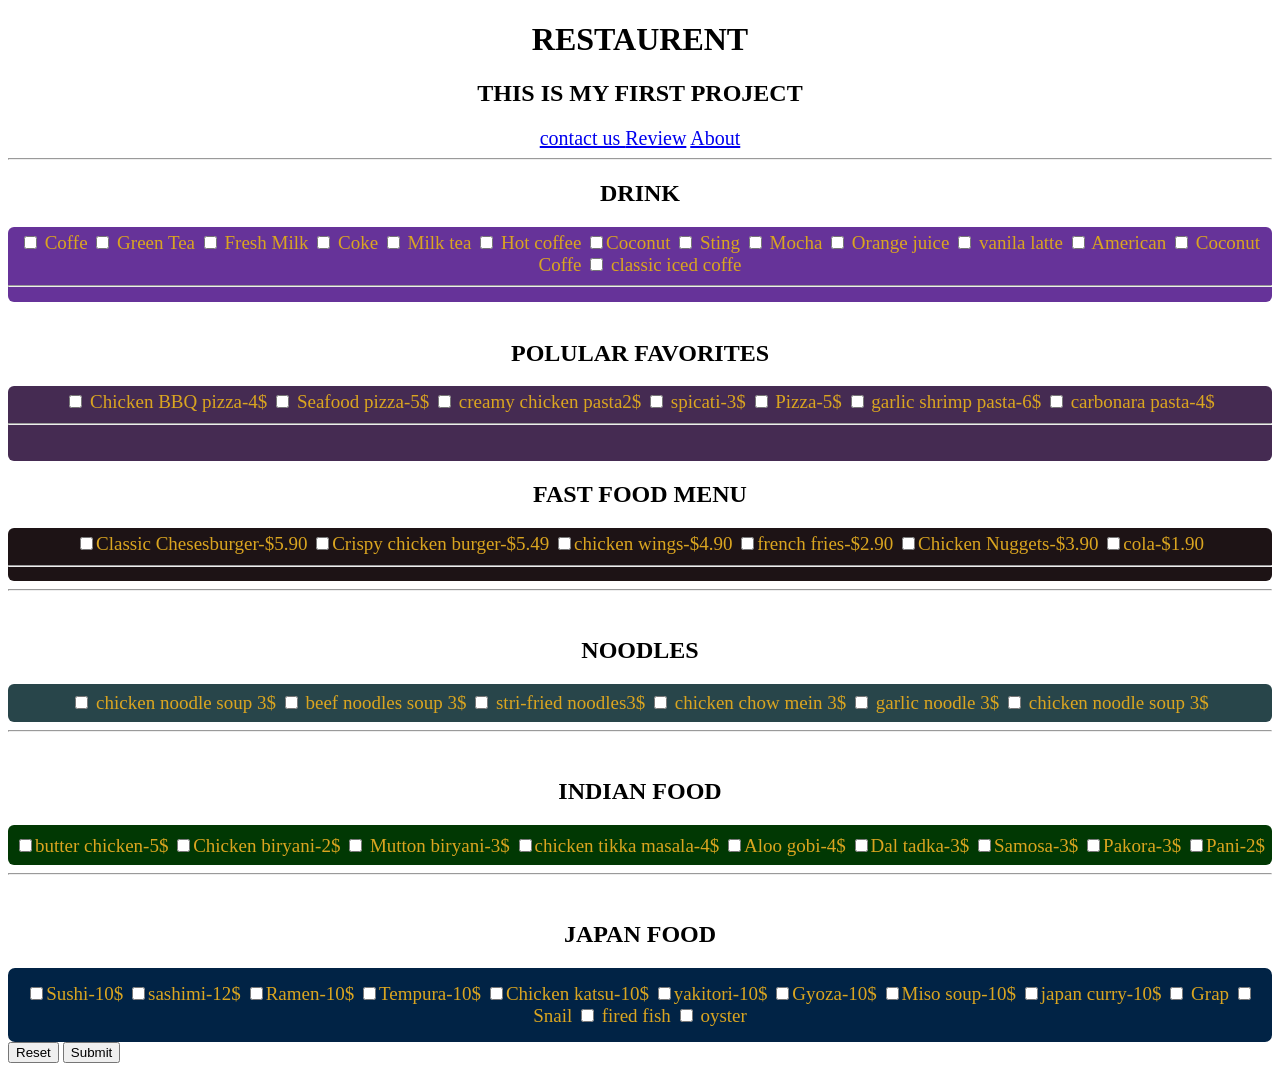
==== index.html @ e3b83145 "update" ====
<!DOCTYPE html>
<html lang="en">
<head>
    <meta charset="UTF-8">
    <meta name="viewport" content="width=device-width, initial-scale=1.0">
    <title>My first menu</title>
    <link rel="stylesheet" href="style.css">
</head>
<body>
    <h1 align="center">RESTAURENT</h1>
    <h2 align="center">THIS IS MY FIRST PROJECT </h2>

    <nav id="nav">
        <a href="^^">contact us </a>
        <a href="^^">Review</a>
        <a href="^^">About</a>
    </nav>
<hr>

    <h2 align="center">DRINK</h2>

    <div id="menu1">

    <input type="checkbox" name="coffe"> Coffe
    <input type="checkbox" name="coffe"> Green Tea 
    <input type="checkbox" name="coffe"> Fresh Milk
    <input type="checkbox" name="coffe"> Coke
    <input type="checkbox" name="coffe"> Milk tea
    <input type="checkbox" name="coffe"> Hot coffee
    <input type="checkbox" name="coffe">Coconut
    <input type="checkbox" name="coffe"> Sting
    <input type="checkbox" name="coffe"> Mocha
    <input type="checkbox" name="coffe"> Orange juice
    <input type="checkbox" name="coffe"> vanila latte
    <input type="checkbox" name="coffe"> American
    <input type="checkbox" name="coffe"> Coconut Coffe
    <input type="checkbox" name="coffe"> classic iced coffe
    <br>
    <hr>
     </div>
    <br>

   <h2 align="center">POLULAR FAVORITES</h2>

   <div id="menu2">

    <input type="checkbox" name="food"> Chicken BBQ pizza-4$
    <input type="checkbox" name="yam"> Seafood pizza-5$
    <input type="checkbox" name="rice"> creamy chicken pasta2$
    <input type="checkbox" name="spicy"> spicati-3$
    <input type="checkbox" name="pizza"> Pizza-5$
    <input type="checkbox" name="meat"> garlic shrimp pasta-6$
    <input type="checkbox" name="nodle"> carbonara pasta-4$
    <hr>
    </form>
    <br>
    </div>

      <h2 align="center">FAST FOOD MENU</h2>
    <div class="menu3">
        <input type="checkbox" name="menu">Classic Chesesburger-$5.90    
        <input type="checkbox" name="menu">Crispy chicken burger-$5.49
        <input type="checkbox" name="menu">chicken wings-$4.90 
        <input type="checkbox" name="menu">french fries-$2.90 
        <input type="checkbox" name="menu">Chicken Nuggets-$3.90 
        <input type="checkbox" name="menu">cola-$1.90     
        <hr>
    </div>
    <hr>
    <br>
    <h2 align="center">NOODLES</h2>
    <div id="menu4">
        <input type="checkbox" name="menu"> chicken noodle soup 3$
        <input type="checkbox" name="menu"> beef noodles soup 3$
        <input type="checkbox" name="menu">  stri-fried noodles3$
        <input type="checkbox" name="menu"> chicken chow mein 3$
        <input type="checkbox" name="menu"> garlic noodle 3$
        <input type="checkbox" name="menu"> chicken noodle soup 3$
    </div>
    <hr>
    <br>
    <h2 align=center>INDIAN FOOD</h2>
    <div id="indian">
        <input type="checkbox" name="indian">butter chicken-5$
        <input type="checkbox" name="indian">Chicken biryani-2$
        <input type="checkbox" name="indian"> Mutton biryani-3$
        <input type="checkbox" name="indian">chicken tikka masala-4$
        <input type="checkbox" name="indian">Aloo gobi-4$
        <input type="checkbox" name="indian">Dal tadka-3$
        <input type="checkbox" name="indian">Samosa-3$
        <input type="checkbox" name="indian">Pakora-3$
        <input type="checkbox" name="indian">Pani-2$
    </div>
    <hr>
    <br>
    <h2 align="center">JAPAN FOOD</h2>
    <div id="japan">
        <input type="checkbox" name="janpanfood">Sushi-10$
        <input type="checkbox" name="janpanfood">sashimi-12$
        <input type="checkbox" name="janpanfood">Ramen-10$
        <input type="checkbox" name="janpanfood">Tempura-10$
        <input type="checkbox" name="janpanfood">Chicken katsu-10$
        <input type="checkbox" name="janpanfood">yakitori-10$
        <input type="checkbox" name="janpanfood">Gyoza-10$
        <input type="checkbox" name="janpanfood">Miso soup-10$
        <input type="checkbox" name="janpanfood">japan curry-10$
        <input type="checkbox" name="janpanfood"> Grap
        <input type="checkbox" name="janpanfood"> Snail
        <input type="checkbox" name="janpanfood"> fired fish
         <input type="checkbox" name="janpanfood"> oyster
    </div>
    
    <form>
        <input type="reset">
        <button>Submit</button>
    </form>
    
</body>
</html>
---- style.css ----
.menu3{
    background: rgb(29, 19, 21);
    color: goldenrod;
    padding-top: 5px;
    padding-bottom: 5px;
    text-align: center;
    font-size: 19px;
    border-radius: 6px;
   
}
#nav{
    font-size: 20px;
    text-align: center;
}
#menu1{
    background: rebeccapurple;
    color: goldenrod;
    padding-bottom: 5px;
    padding-top: 5px;
    text-align: center;
    font-size: 19px;
    border-radius: 6px;
}
#menu2{
    background-color: rgb(69, 43, 82);
    color: goldenrod;
    padding-bottom: 5px;
    padding-top: 5px;
    text-align: center;
    font-size: 19px;
    border-radius: 6px;
}
#menu4{
    background-color: rgb(40, 69, 74);
    color: goldenrod;
    padding-bottom: 8px;
    padding-top: 8px;
    text-align: center;
    font-size: 19px;
    border-radius: 6px;
}

#indian{
     background-color: rgb(1, 56, 3);
    color: goldenrod;
    padding-bottom: 8px;
    padding-top: 10px;
    text-align: center;
    font-size: 19px;
    border-radius: 6px;
}

#japan{
    background-color: rgb(1, 35, 69);
    color: goldenrod;
    padding-bottom: 15px;
    padding-top: 15px;
    font-size: 19px;
    text-align: center;
    border-radius: 7px;
}
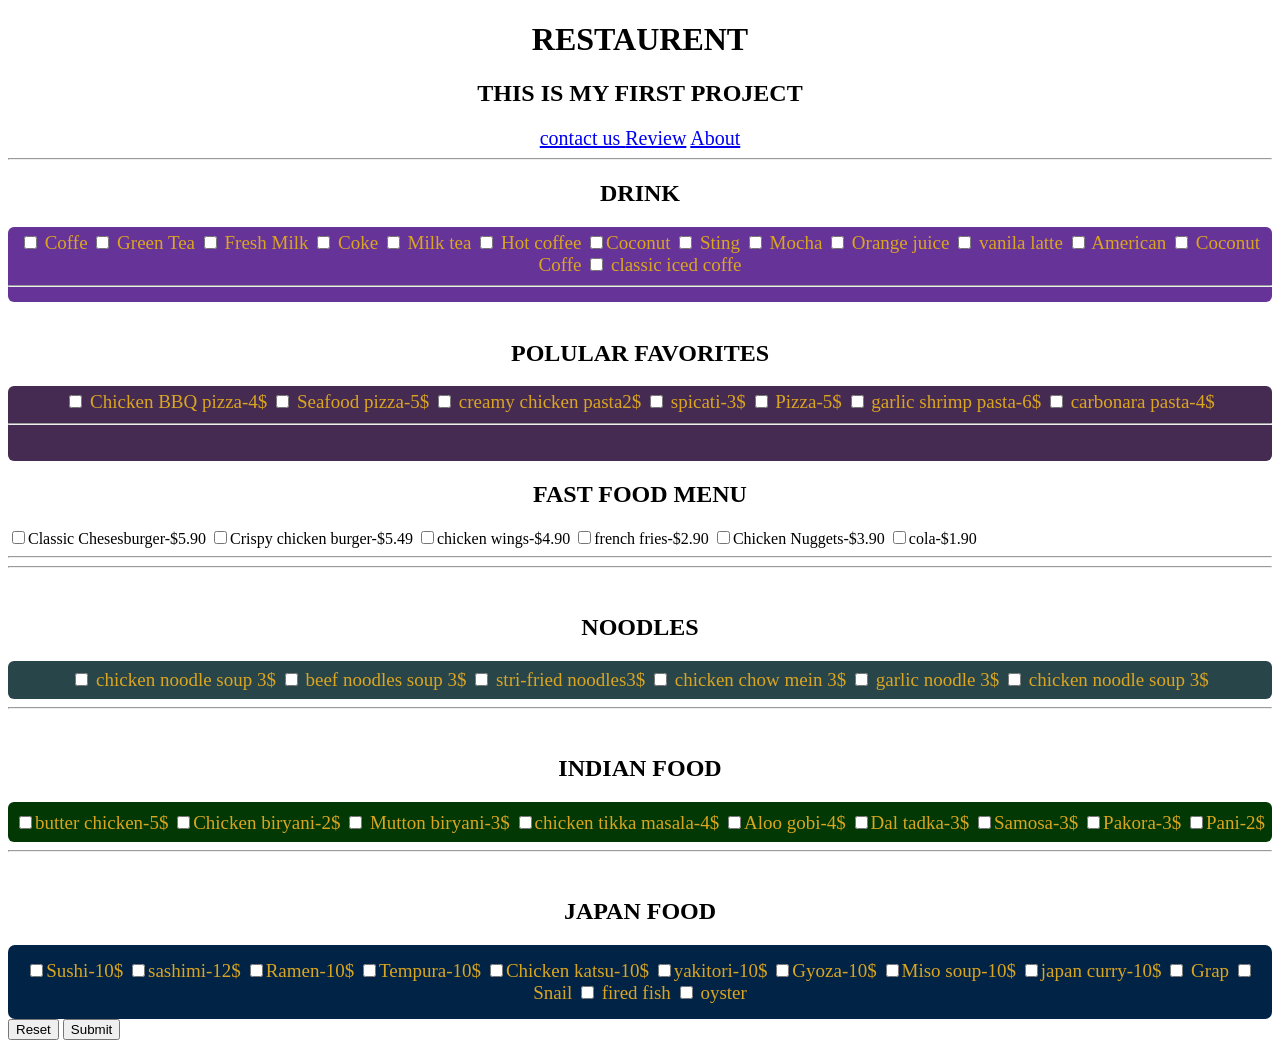
==== commit 33ad6aa2: "Update index.html" ====
--- a/index.html
+++ b/index.html
@@ -11,7 +11,7 @@
     <h2 align="center">THIS IS MY FIRST PROJECT </h2>
 
     <nav id="nav">
-        <a href="^^">contact us </a>
+        <a href="#contact">contact us </a>
         <a href="^^">Review</a>
         <a href="^^">About</a>
     </nav>
@@ -57,7 +57,7 @@
     </div>
 
       <h2 align="center">FAST FOOD MENU</h2>
-    <div class="menu3">
+    <div id="menu3">
         <input type="checkbox" name="menu">Classic Chesesburger-$5.90    
         <input type="checkbox" name="menu">Crispy chicken burger-$5.49
         <input type="checkbox" name="menu">chicken wings-$4.90 
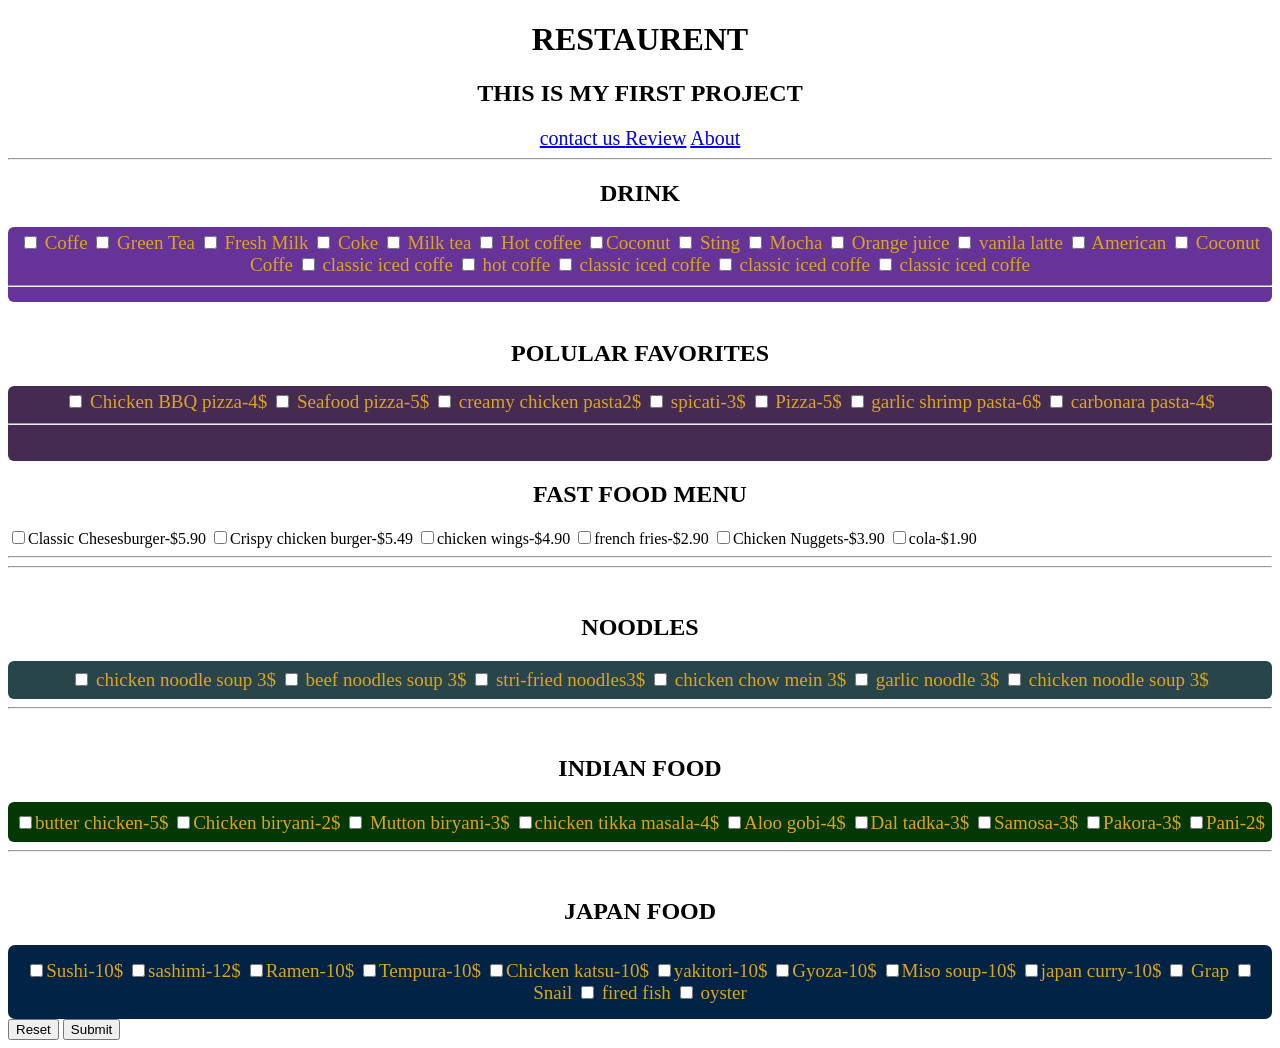
==== commit d86efcb7: "Update index.html" ====
--- a/index.html
+++ b/index.html
@@ -35,6 +35,11 @@
     <input type="checkbox" name="coffe"> American
     <input type="checkbox" name="coffe"> Coconut Coffe
     <input type="checkbox" name="coffe"> classic iced coffe
+    <input type="checkbox" name="coffe"> hot coffe
+    <input type="checkbox" name="coffe"> classic iced coffe
+    <input type="checkbox" name="coffe"> classic iced coffe
+    <input type="checkbox" name="coffe"> classic iced coffe
+    
     <br>
     <hr>
      </div>
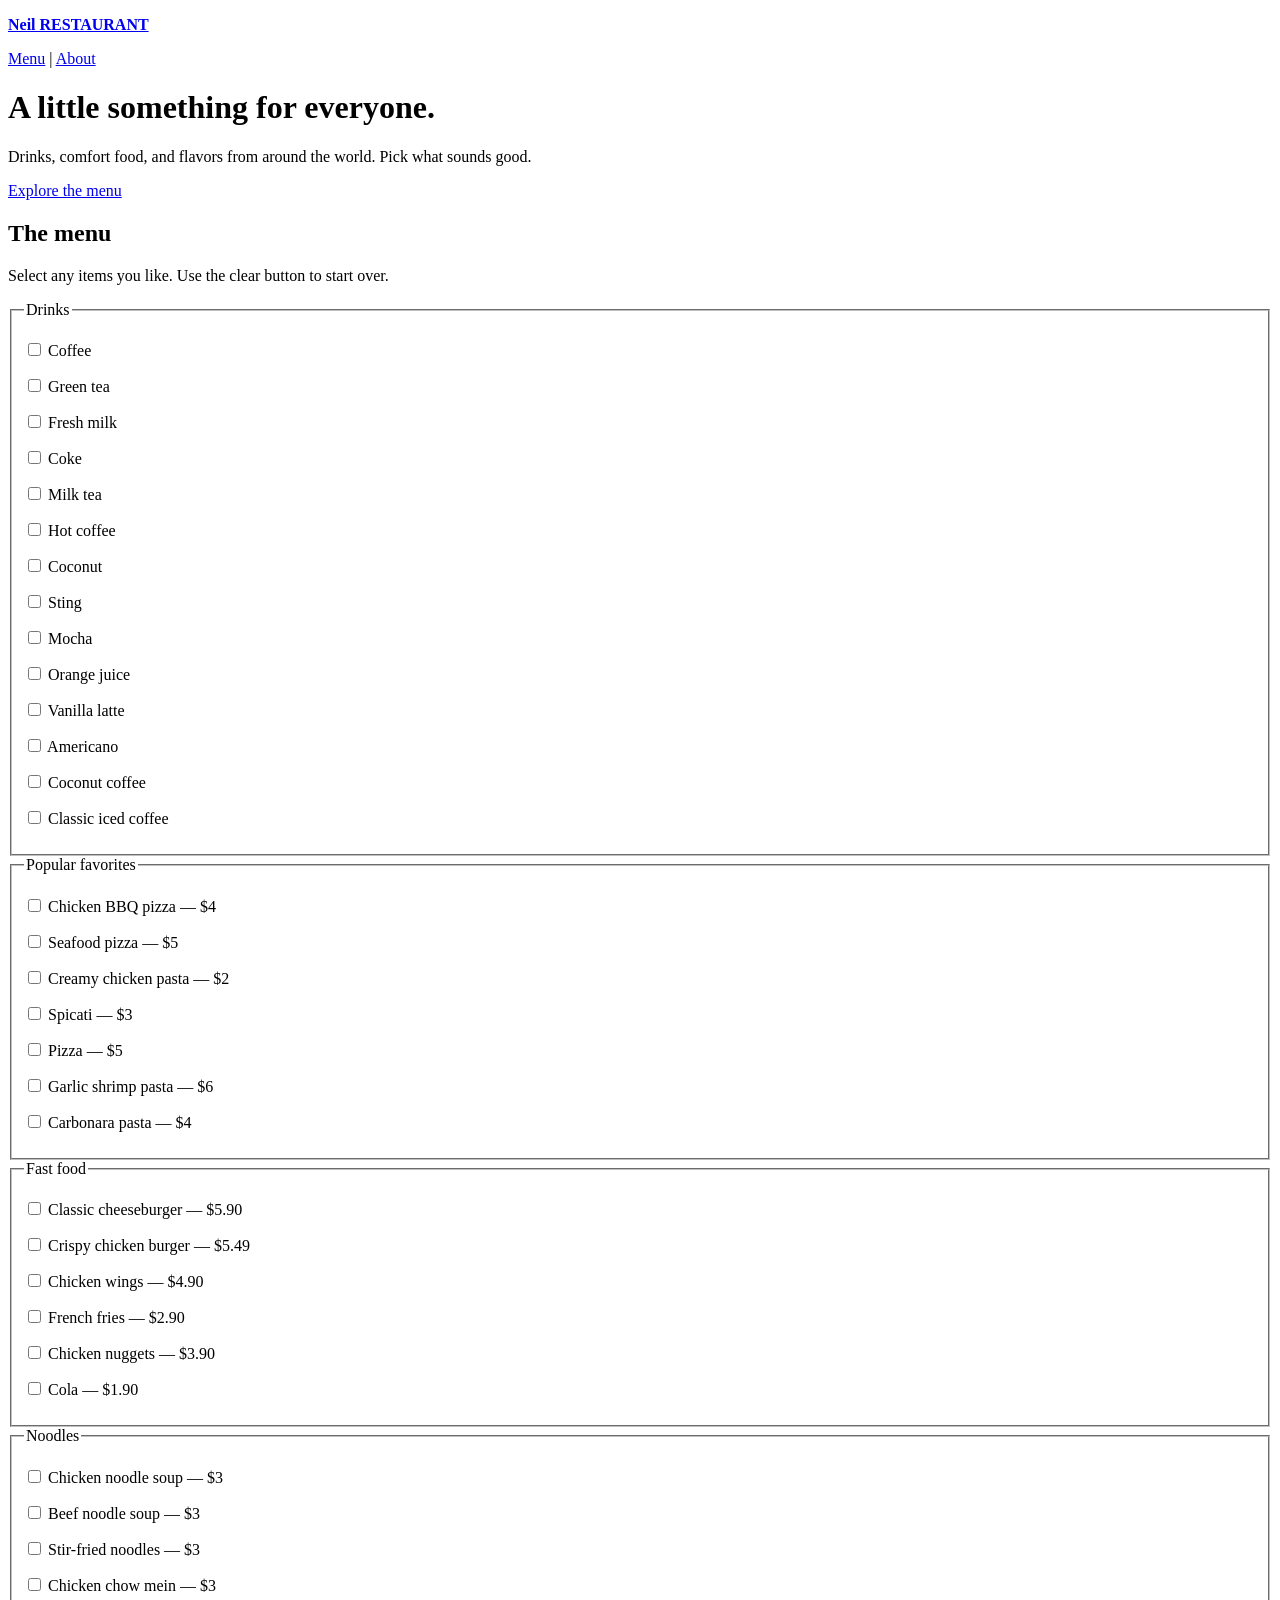
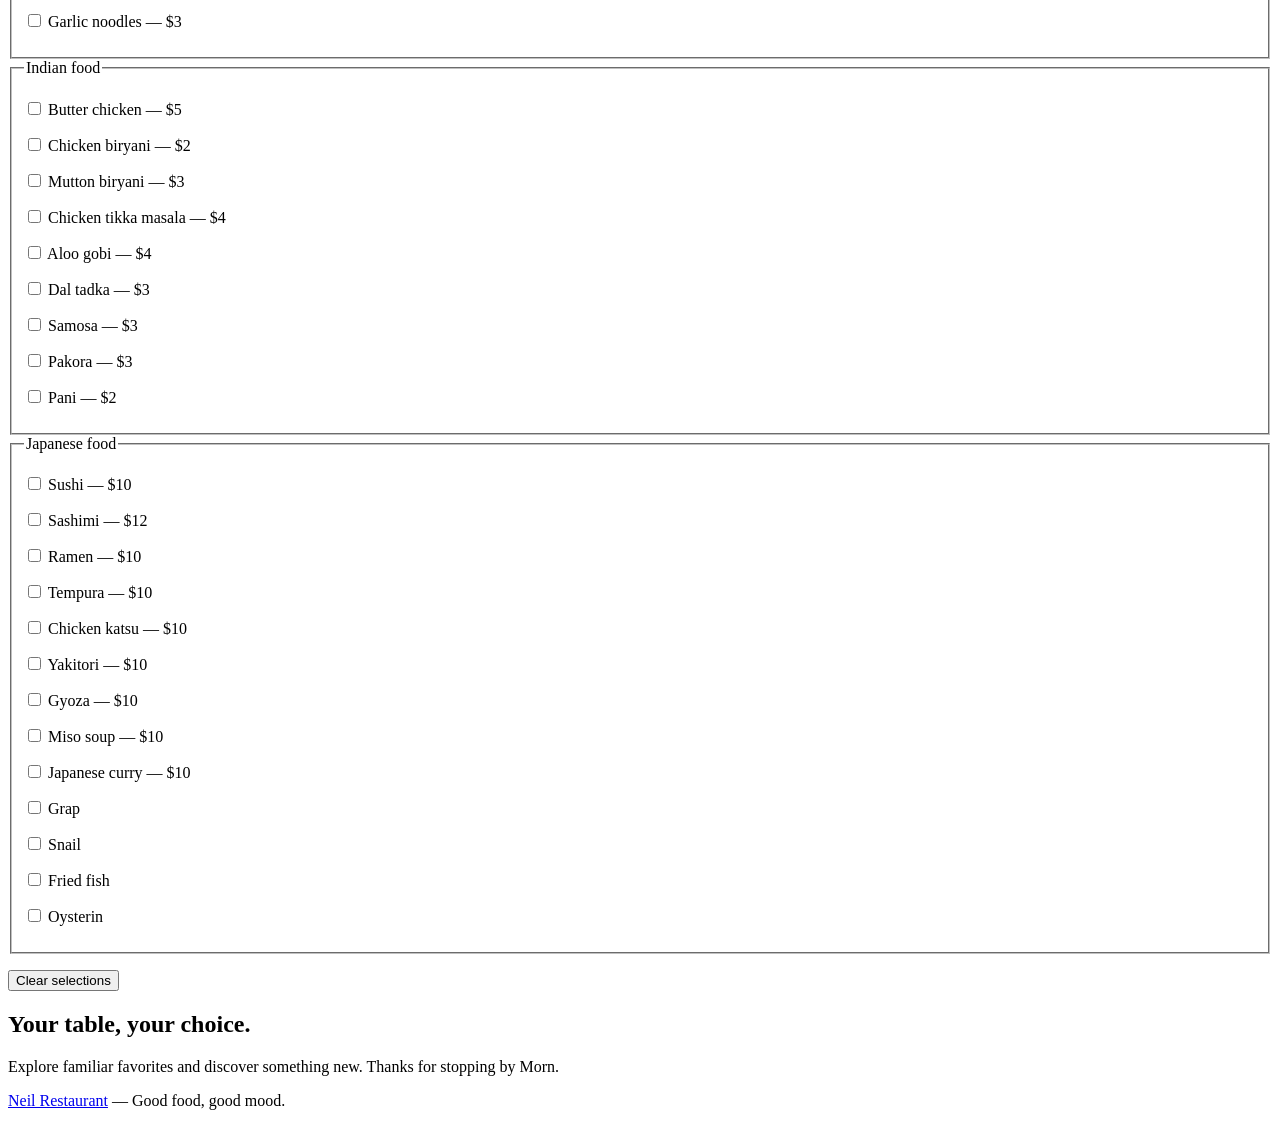
==== commit 6a73930b: "update" ====
--- a/index.html
+++ b/index.html
@@ -3,122 +3,120 @@
 <head>
     <meta charset="UTF-8">
     <meta name="viewport" content="width=device-width, initial-scale=1.0">
-    <title>My first menu</title>
-    <link rel="stylesheet" href="style.css">
+    <meta name="description" content="Browse the Morn restaurant menu, including drinks, fast food, noodles, and international favorites.">
+    <title>Neil Restaurant | Menu</title>
 </head>
 <body>
-    <h1 align="center">RESTAURENT</h1>
-    <h2 align="center">THIS IS MY FIRST PROJECT </h2>
+    <header id="top">
+        <p><a href="#top"><strong>Neil RESTAURANT</strong></a></p>
+        <nav aria-label="Main navigation">
+            <a href="#menu">Menu</a> |
+            <a href="#about">About</a>
+        </nav>
+        <h1>A little something for everyone.</h1>
+        <p>Drinks, comfort food, and flavors from around the world. Pick what sounds good.</p>
+        <p><a href="#menu">Explore the menu</a></p>
+    </header>
 
-    <nav id="nav">
-        <a href="#contact">contact us </a>
-        <a href="^^">Review</a>
-        <a href="^^">About</a>
-    </nav>
-<hr>
+    <main>
+        <section id="menu" aria-labelledby="menu-title">
+            <h2 id="menu-title">The menu</h2>
+            <p>Select any items you like. Use the clear button to start over.</p> 
 
-    <h2 align="center">DRINK</h2>
+            <form>
+                <fieldset id="drinks">
+                    <legend>Drinks</legend>
+                    <p><label><input type="checkbox" name="items" value="Coffee"> Coffee</label></p>
+                    <p><label><input type="checkbox" name="items" value="Green tea"> Green tea</label></p>
+                    <p><label><input type="checkbox" name="items" value="Fresh milk"> Fresh milk</label></p>
+                    <p><label><input type="checkbox" name="items" value="Coke"> Coke</label></p>
+                    <p><label><input type="checkbox" name="items" value="Milk tea"> Milk tea</label></p>
+                    <p><label><input type="checkbox" name="items" value="Hot coffee"> Hot coffee</label></p>
+                    <p><label><input type="checkbox" name="items" value="Coconut"> Coconut</label></p>
+                    <p><label><input type="checkbox" name="items" value="Sting"> Sting</label></p>
+                    <p><label><input type="checkbox" name="items" value="Mocha"> Mocha</label></p>
+                    <p><label><input type="checkbox" name="items" value="Orange juice"> Orange juice</label></p>
+                    <p><label><input type="checkbox" name="items" value="Vanilla latte"> Vanilla latte</label></p>
+                    <p><label><input type="checkbox" name="items" value="Americano"> Americano</label></p>
+                    <p><label><input type="checkbox" name="items" value="Coconut coffee"> Coconut coffee</label></p>
+                    <p><label><input type="checkbox" name="items" value="Classic iced coffee"> Classic iced coffee</label></p>
+                </fieldset>
 
-    <div id="menu1">
+                <fieldset id="favorites">
+                    <legend>Popular favorites</legend>
+                    <p><label><input type="checkbox" name="items" value="Chicken BBQ pizza"> Chicken BBQ pizza — $4</label></p>
+                    <p><label><input type="checkbox" name="items" value="Seafood pizza"> Seafood pizza — $5</label></p>
+                    <p><label><input type="checkbox" name="items" value="Creamy chicken pasta"> Creamy chicken pasta — $2</label></p>
+                    <p><label><input type="checkbox" name="items" value="Spicati"> Spicati — $3</label></p>
+                    <p><label><input type="checkbox" name="items" value="Pizza"> Pizza — $5</label></p>
+                    <p><label><input type="checkbox" name="items" value="Garlic shrimp pasta"> Garlic shrimp pasta — $6</label></p>
+                    <p><label><input type="checkbox" name="items" value="Carbonara pasta"> Carbonara pasta — $4</label></p>
+                </fieldset>
 
-    <input type="checkbox" name="coffe"> Coffe
-    <input type="checkbox" name="coffe"> Green Tea 
-    <input type="checkbox" name="coffe"> Fresh Milk
-    <input type="checkbox" name="coffe"> Coke
-    <input type="checkbox" name="coffe"> Milk tea
-    <input type="checkbox" name="coffe"> Hot coffee
-    <input type="checkbox" name="coffe">Coconut
-    <input type="checkbox" name="coffe"> Sting
-    <input type="checkbox" name="coffe"> Mocha
-    <input type="checkbox" name="coffe"> Orange juice
-    <input type="checkbox" name="coffe"> vanila latte
-    <input type="checkbox" name="coffe"> American
-    <input type="checkbox" name="coffe"> Coconut Coffe
-    <input type="checkbox" name="coffe"> classic iced coffe
-    <input type="checkbox" name="coffe"> hot coffe
-    <input type="checkbox" name="coffe"> classic iced coffe
-    <input type="checkbox" name="coffe"> classic iced coffe
-    <input type="checkbox" name="coffe"> classic iced coffe
-    
-    <br>
-    <hr>
-     </div>
-    <br>
+                <fieldset id="fast-food">
+                    <legend>Fast food</legend>
+                    <p><label><input type="checkbox" name="items" value="Classic cheeseburger"> Classic cheeseburger — $5.90</label></p>
+                    <p><label><input type="checkbox" name="items" value="Crispy chicken burger"> Crispy chicken burger — $5.49</label></p>
+                    <p><label><input type="checkbox" name="items" value="Chicken wings"> Chicken wings — $4.90</label></p>
+                    <p><label><input type="checkbox" name="items" value="French fries"> French fries — $2.90</label></p>
+                    <p><label><input type="checkbox" name="items" value="Chicken nuggets"> Chicken nuggets — $3.90</label></p>
+                    <p><label><input type="checkbox" name="items" value="Cola"> Cola — $1.90</label></p>
+                </fieldset>
 
-   <h2 align="center">POLULAR FAVORITES</h2>
+                <fieldset id="noodles">
+                    <legend>Noodles</legend>
+                    <p><label><input type="checkbox" name="items" value="Chicken noodle soup"> Chicken noodle soup — $3</label></p>
+                    <p><label><input type="checkbox" name="items" value="Beef noodle soup"> Beef noodle soup — $3</label></p>
+                    <p><label><input type="checkbox" name="items" value="Stir-fried noodles"> Stir-fried noodles — $3</label></p>
+                    <p><label><input type="checkbox" name="items" value="Chicken chow mein"> Chicken chow mein — $3</label></p>
+                    <p><label><input type="checkbox" name="items" value="Garlic noodles"> Garlic noodles — $3</label></p>
+                </fieldset>
 
-   <div id="menu2">
+                <fieldset id="indian">
+                    <legend>Indian food</legend>
+                    <p><label><input type="checkbox" name="items" value="Butter chicken"> Butter chicken — $5</label></p>
+                    <p><label><input type="checkbox" name="items" value="Chicken biryani"> Chicken biryani — $2</label></p>
+                    <p><label><input type="checkbox" name="items" value="Mutton biryani"> Mutton biryani — $3</label></p>
+                    <p><label><input type="checkbox" name="items" value="Chicken tikka masala"> Chicken tikka masala — $4</label></p>
+                    <p><label><input type="checkbox" name="items" value="Aloo gobi"> Aloo gobi — $4</label></p>
+                    <p><label><input type="checkbox" name="items" value="Dal tadka"> Dal tadka — $3</label></p>
+                    <p><label><input type="checkbox" name="items" value="Samosa"> Samosa — $3</label></p>
+                    <p><label><input type="checkbox" name="items" value="Pakora"> Pakora — $3</label></p>
+                    <p><label><input type="checkbox" name="items" value="Pani"> Pani — $2</label></p>
+                </fieldset>
 
-    <input type="checkbox" name="food"> Chicken BBQ pizza-4$
-    <input type="checkbox" name="yam"> Seafood pizza-5$
-    <input type="checkbox" name="rice"> creamy chicken pasta2$
-    <input type="checkbox" name="spicy"> spicati-3$
-    <input type="checkbox" name="pizza"> Pizza-5$
-    <input type="checkbox" name="meat"> garlic shrimp pasta-6$
-    <input type="checkbox" name="nodle"> carbonara pasta-4$
-    <hr>
-    </form>
-    <br>
-    </div>
+                <fieldset id="japanese">
+                    <legend>Japanese food</legend>
+                    <p><label><input type="checkbox" name="items" value="Sushi"> Sushi — $10</label></p>
+                    <p><label><input type="checkbox" name="items" value="Sashimi"> Sashimi — $12</label></p>
+                    <p><label><input type="checkbox" name="items" value="Ramen"> Ramen — $10</label></p>
+                    <p><label><input type="checkbox" name="items" value="Tempura"> Tempura — $10</label></p>
+                    <p><label><input type="checkbox" name="items" value="Chicken katsu"> Chicken katsu — $10</label></p>
+                    <p><label><input type="checkbox" name="items" value="Yakitori"> Yakitori — $10</label></p>
+                    <p><label><input type="checkbox" name="items" value="Gyoza"> Gyoza — $10</label></p>
+                    <p><label><input type="checkbox" name="items" value="Miso soup"> Miso soup — $10</label></p>
+                    <p><label><input type="checkbox" name="items" value="Japanese curry"> Japanese curry — $10</label></p>
+                    <p><label><input type="checkbox" name="items" value="Grap"> Grap</label></p>
+                    <p><label><input type="checkbox" name="items" value="Snail"> Snail</label></p>
+                    <p><label><input type="checkbox" name="items" value="Fried fish"> Fried fish</label></p>
+                    <p><label><input type="checkbox" name="items" value="Oysterin"> Oysterin</label></p>
+                </fieldset>
 
-      <h2 align="center">FAST FOOD MENU</h2>
-    <div id="menu3">
-        <input type="checkbox" name="menu">Classic Chesesburger-$5.90    
-        <input type="checkbox" name="menu">Crispy chicken burger-$5.49
-        <input type="checkbox" name="menu">chicken wings-$4.90 
-        <input type="checkbox" name="menu">french fries-$2.90 
-        <input type="checkbox" name="menu">Chicken Nuggets-$3.90 
-        <input type="checkbox" name="menu">cola-$1.90     
-        <hr>
-    </div>
-    <hr>
-    <br>
-    <h2 align="center">NOODLES</h2>
-    <div id="menu4">
-        <input type="checkbox" name="menu"> chicken noodle soup 3$
-        <input type="checkbox" name="menu"> beef noodles soup 3$
-        <input type="checkbox" name="menu">  stri-fried noodles3$
-        <input type="checkbox" name="menu"> chicken chow mein 3$
-        <input type="checkbox" name="menu"> garlic noodle 3$
-        <input type="checkbox" name="menu"> chicken noodle soup 3$
-    </div>
-    <hr>
-    <br>
-    <h2 align=center>INDIAN FOOD</h2>
-    <div id="indian">
-        <input type="checkbox" name="indian">butter chicken-5$
-        <input type="checkbox" name="indian">Chicken biryani-2$
-        <input type="checkbox" name="indian"> Mutton biryani-3$
-        <input type="checkbox" name="indian">chicken tikka masala-4$
-        <input type="checkbox" name="indian">Aloo gobi-4$
-        <input type="checkbox" name="indian">Dal tadka-3$
-        <input type="checkbox" name="indian">Samosa-3$
-        <input type="checkbox" name="indian">Pakora-3$
-        <input type="checkbox" name="indian">Pani-2$
-    </div>
-    <hr>
-    <br>
-    <h2 align="center">JAPAN FOOD</h2>
-    <div id="japan">
-        <input type="checkbox" name="janpanfood">Sushi-10$
-        <input type="checkbox" name="janpanfood">sashimi-12$
-        <input type="checkbox" name="janpanfood">Ramen-10$
-        <input type="checkbox" name="janpanfood">Tempura-10$
-        <input type="checkbox" name="janpanfood">Chicken katsu-10$
-        <input type="checkbox" name="janpanfood">yakitori-10$
-        <input type="checkbox" name="janpanfood">Gyoza-10$
-        <input type="checkbox" name="janpanfood">Miso soup-10$
-        <input type="checkbox" name="janpanfood">japan curry-10$
-        <input type="checkbox" name="janpanfood"> Grap
-        <input type="checkbox" name="janpanfood"> Snail
-        <input type="checkbox" name="janpanfood"> fired fish
-         <input type="checkbox" name="janpanfood"> oyster
-    </div>
-    
-    <form>
-        <input type="reset">
-        <button>Submit</button>
-    </form>
-    
+                <p>
+                    <button type="reset">Clear selections</button>
+                </p>
+            </form>
+        </section>
+
+        <section id="about" aria-labelledby="about-title">
+            <h2 id="about-title">Your table, your choice.</h2>
+            <p>Explore familiar favorites and discover something new. Thanks for stopping by Morn.</p>
+        </section>
+    </main>
+
+    <footer>
+        <p><a href="#top">Neil Restaurant</a> — Good food, good mood.</p>
+    </footer>
 </body>
-</html>+</html>
+ 
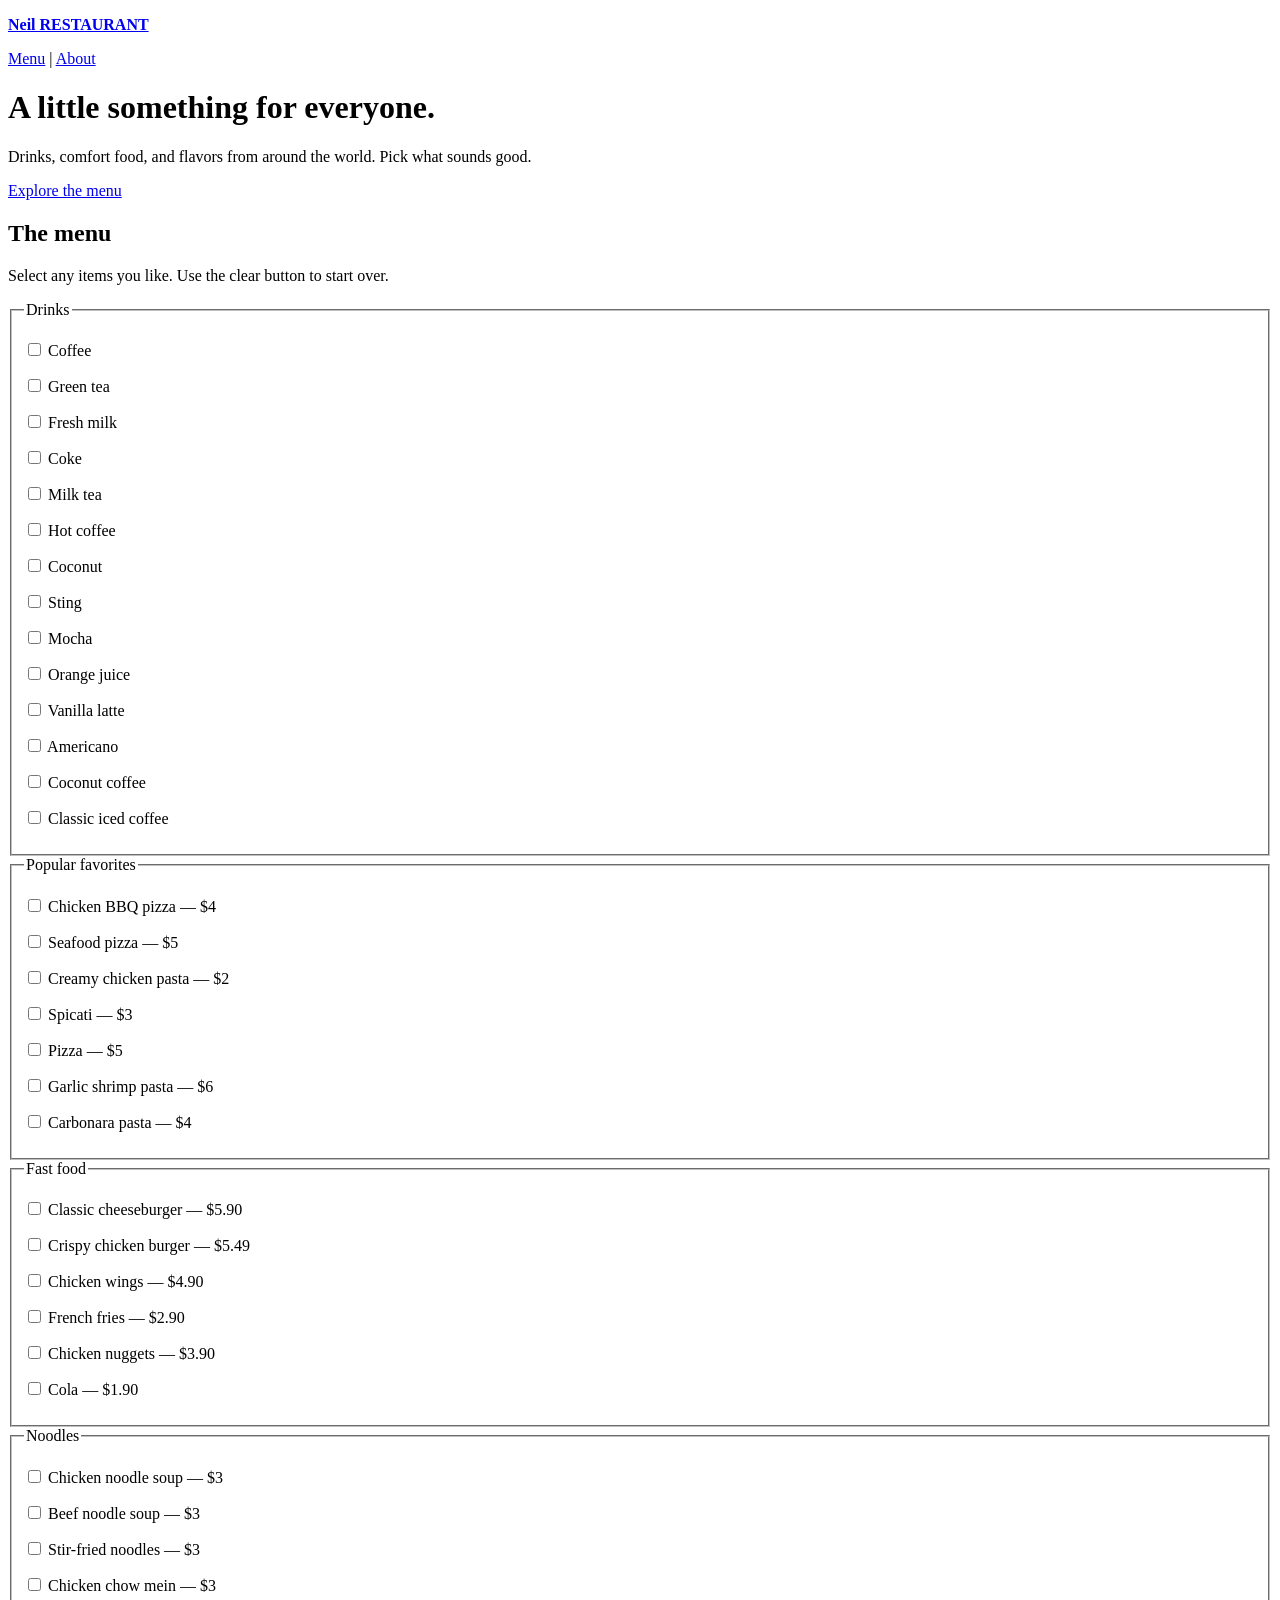
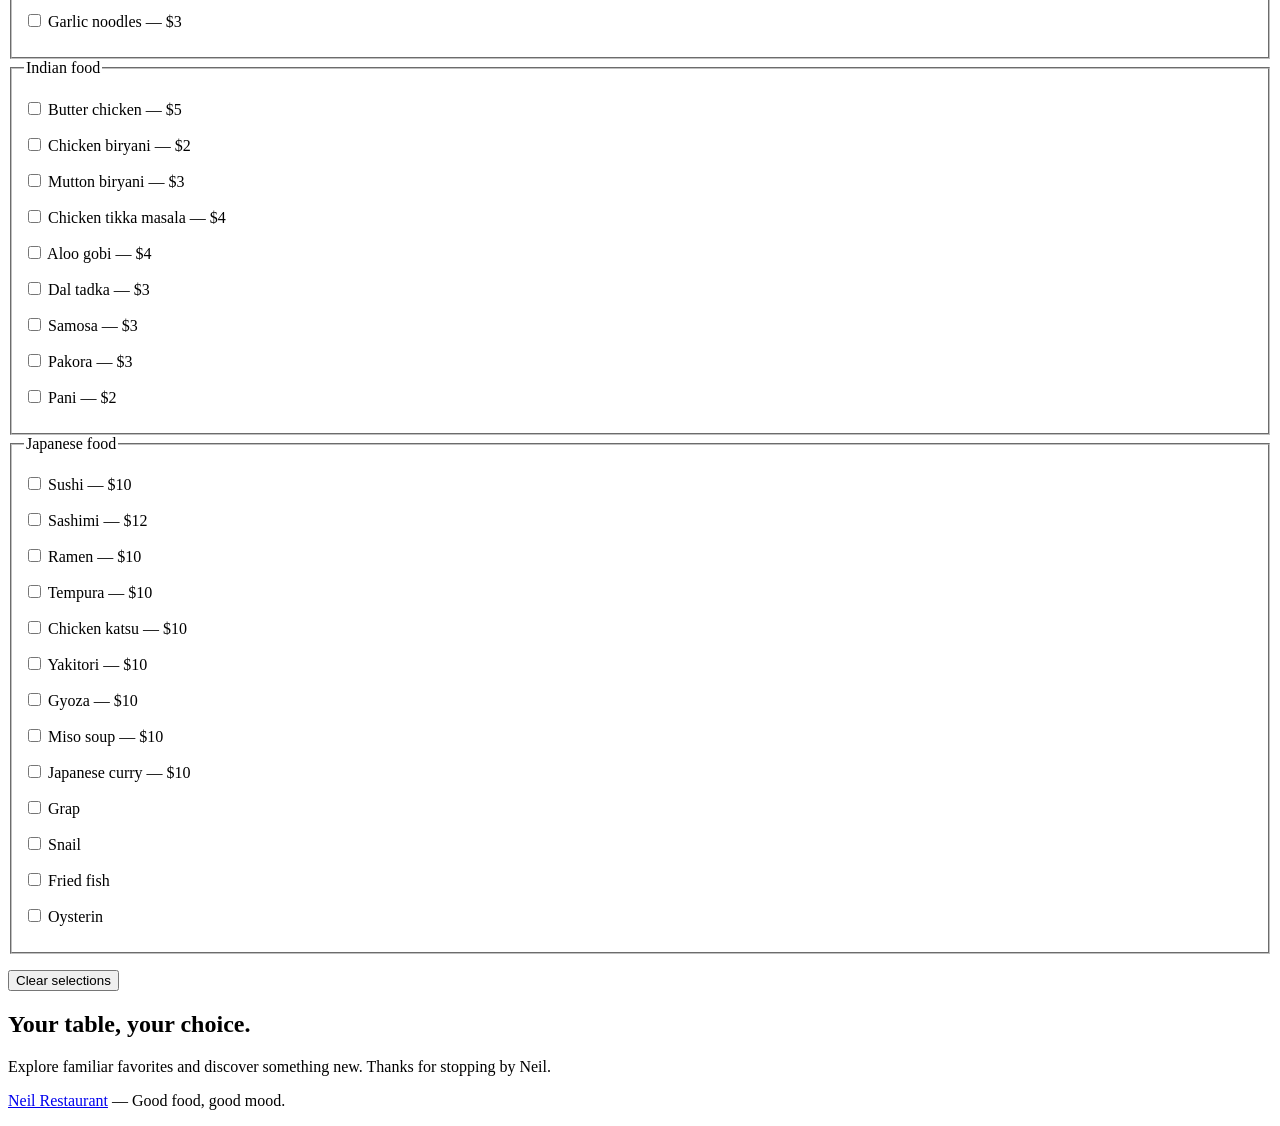
==== commit 96a2fe43: "update" ====
--- a/index.html
+++ b/index.html
@@ -110,7 +110,7 @@
 
         <section id="about" aria-labelledby="about-title">
             <h2 id="about-title">Your table, your choice.</h2>
-            <p>Explore familiar favorites and discover something new. Thanks for stopping by Morn.</p>
+            <p>Explore familiar favorites and discover something new. Thanks for stopping by Neil.</p>
         </section>
     </main>
 
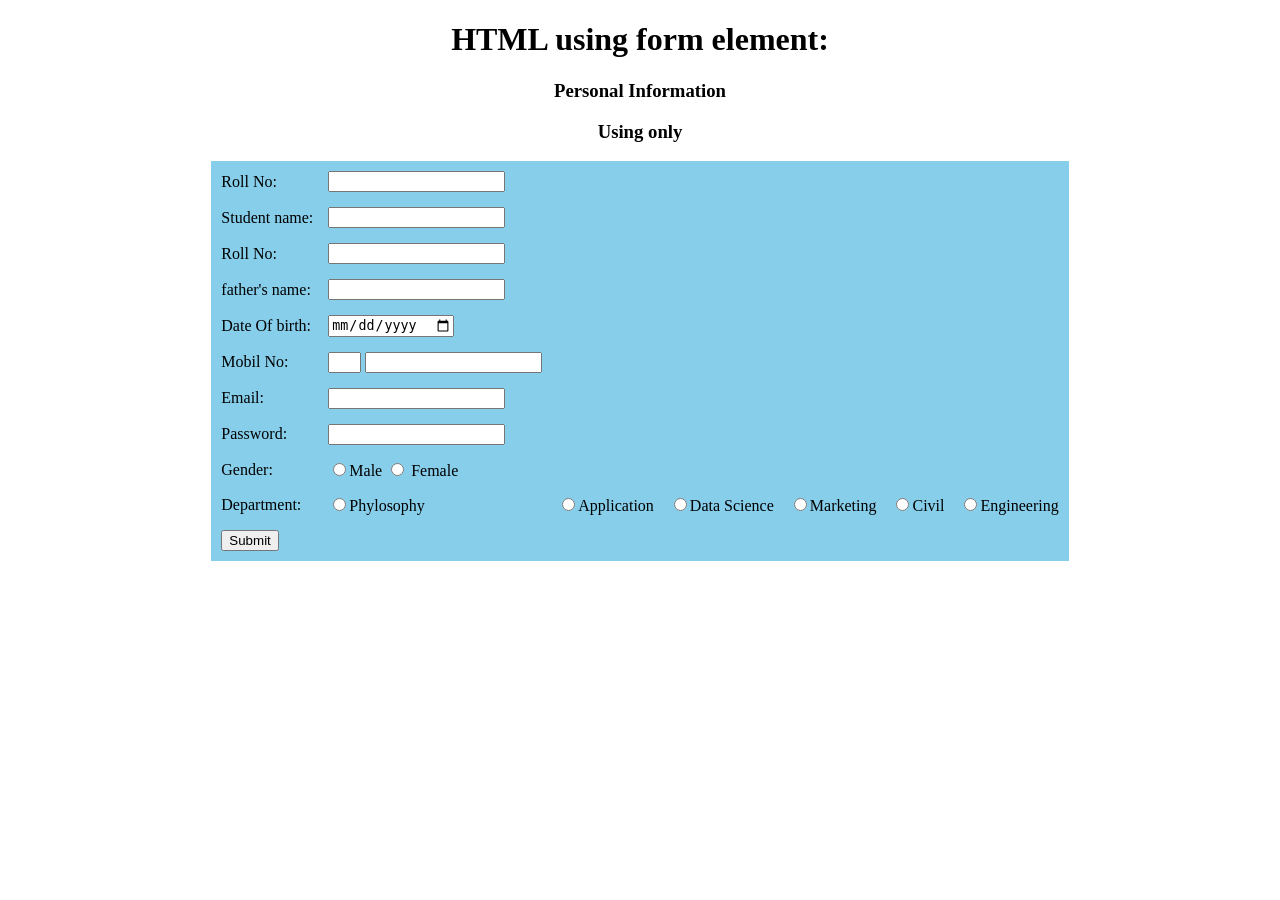
==== commit 3b9d9a0c: "Add files via upload registration form using html" ====
--- a/index.html
+++ b/index.html
@@ -1,122 +1,74 @@
-<!DOCTYPE html>
-<html lang="en">
-<head>
-    <meta charset="UTF-8">
-    <meta name="viewport" content="width=device-width, initial-scale=1.0">
-    <meta name="description" content="Browse the Morn restaurant menu, including drinks, fast food, noodles, and international favorites.">
-    <title>Neil Restaurant | Menu</title>
-</head>
-<body>
-    <header id="top">
-        <p><a href="#top"><strong>Neil RESTAURANT</strong></a></p>
-        <nav aria-label="Main navigation">
-            <a href="#menu">Menu</a> |
-            <a href="#about">About</a>
-        </nav>
-        <h1>A little something for everyone.</h1>
-        <p>Drinks, comfort food, and flavors from around the world. Pick what sounds good.</p>
-        <p><a href="#menu">Explore the menu</a></p>
-    </header>
-
-    <main>
-        <section id="menu" aria-labelledby="menu-title">
-            <h2 id="menu-title">The menu</h2>
-            <p>Select any items you like. Use the clear button to start over.</p> 
-
-            <form>
-                <fieldset id="drinks">
-                    <legend>Drinks</legend>
-                    <p><label><input type="checkbox" name="items" value="Coffee"> Coffee</label></p>
-                    <p><label><input type="checkbox" name="items" value="Green tea"> Green tea</label></p>
-                    <p><label><input type="checkbox" name="items" value="Fresh milk"> Fresh milk</label></p>
-                    <p><label><input type="checkbox" name="items" value="Coke"> Coke</label></p>
-                    <p><label><input type="checkbox" name="items" value="Milk tea"> Milk tea</label></p>
-                    <p><label><input type="checkbox" name="items" value="Hot coffee"> Hot coffee</label></p>
-                    <p><label><input type="checkbox" name="items" value="Coconut"> Coconut</label></p>
-                    <p><label><input type="checkbox" name="items" value="Sting"> Sting</label></p>
-                    <p><label><input type="checkbox" name="items" value="Mocha"> Mocha</label></p>
-                    <p><label><input type="checkbox" name="items" value="Orange juice"> Orange juice</label></p>
-                    <p><label><input type="checkbox" name="items" value="Vanilla latte"> Vanilla latte</label></p>
-                    <p><label><input type="checkbox" name="items" value="Americano"> Americano</label></p>
-                    <p><label><input type="checkbox" name="items" value="Coconut coffee"> Coconut coffee</label></p>
-                    <p><label><input type="checkbox" name="items" value="Classic iced coffee"> Classic iced coffee</label></p>
-                </fieldset>
-
-                <fieldset id="favorites">
-                    <legend>Popular favorites</legend>
-                    <p><label><input type="checkbox" name="items" value="Chicken BBQ pizza"> Chicken BBQ pizza — $4</label></p>
-                    <p><label><input type="checkbox" name="items" value="Seafood pizza"> Seafood pizza — $5</label></p>
-                    <p><label><input type="checkbox" name="items" value="Creamy chicken pasta"> Creamy chicken pasta — $2</label></p>
-                    <p><label><input type="checkbox" name="items" value="Spicati"> Spicati — $3</label></p>
-                    <p><label><input type="checkbox" name="items" value="Pizza"> Pizza — $5</label></p>
-                    <p><label><input type="checkbox" name="items" value="Garlic shrimp pasta"> Garlic shrimp pasta — $6</label></p>
-                    <p><label><input type="checkbox" name="items" value="Carbonara pasta"> Carbonara pasta — $4</label></p>
-                </fieldset>
-
-                <fieldset id="fast-food">
-                    <legend>Fast food</legend>
-                    <p><label><input type="checkbox" name="items" value="Classic cheeseburger"> Classic cheeseburger — $5.90</label></p>
-                    <p><label><input type="checkbox" name="items" value="Crispy chicken burger"> Crispy chicken burger — $5.49</label></p>
-                    <p><label><input type="checkbox" name="items" value="Chicken wings"> Chicken wings — $4.90</label></p>
-                    <p><label><input type="checkbox" name="items" value="French fries"> French fries — $2.90</label></p>
-                    <p><label><input type="checkbox" name="items" value="Chicken nuggets"> Chicken nuggets — $3.90</label></p>
-                    <p><label><input type="checkbox" name="items" value="Cola"> Cola — $1.90</label></p>
-                </fieldset>
-
-                <fieldset id="noodles">
-                    <legend>Noodles</legend>
-                    <p><label><input type="checkbox" name="items" value="Chicken noodle soup"> Chicken noodle soup — $3</label></p>
-                    <p><label><input type="checkbox" name="items" value="Beef noodle soup"> Beef noodle soup — $3</label></p>
-                    <p><label><input type="checkbox" name="items" value="Stir-fried noodles"> Stir-fried noodles — $3</label></p>
-                    <p><label><input type="checkbox" name="items" value="Chicken chow mein"> Chicken chow mein — $3</label></p>
-                    <p><label><input type="checkbox" name="items" value="Garlic noodles"> Garlic noodles — $3</label></p>
-                </fieldset>
-
-                <fieldset id="indian">
-                    <legend>Indian food</legend>
-                    <p><label><input type="checkbox" name="items" value="Butter chicken"> Butter chicken — $5</label></p>
-                    <p><label><input type="checkbox" name="items" value="Chicken biryani"> Chicken biryani — $2</label></p>
-                    <p><label><input type="checkbox" name="items" value="Mutton biryani"> Mutton biryani — $3</label></p>
-                    <p><label><input type="checkbox" name="items" value="Chicken tikka masala"> Chicken tikka masala — $4</label></p>
-                    <p><label><input type="checkbox" name="items" value="Aloo gobi"> Aloo gobi — $4</label></p>
-                    <p><label><input type="checkbox" name="items" value="Dal tadka"> Dal tadka — $3</label></p>
-                    <p><label><input type="checkbox" name="items" value="Samosa"> Samosa — $3</label></p>
-                    <p><label><input type="checkbox" name="items" value="Pakora"> Pakora — $3</label></p>
-                    <p><label><input type="checkbox" name="items" value="Pani"> Pani — $2</label></p>
-                </fieldset>
-
-                <fieldset id="japanese">
-                    <legend>Japanese food</legend>
-                    <p><label><input type="checkbox" name="items" value="Sushi"> Sushi — $10</label></p>
-                    <p><label><input type="checkbox" name="items" value="Sashimi"> Sashimi — $12</label></p>
-                    <p><label><input type="checkbox" name="items" value="Ramen"> Ramen — $10</label></p>
-                    <p><label><input type="checkbox" name="items" value="Tempura"> Tempura — $10</label></p>
-                    <p><label><input type="checkbox" name="items" value="Chicken katsu"> Chicken katsu — $10</label></p>
-                    <p><label><input type="checkbox" name="items" value="Yakitori"> Yakitori — $10</label></p>
-                    <p><label><input type="checkbox" name="items" value="Gyoza"> Gyoza — $10</label></p>
-                    <p><label><input type="checkbox" name="items" value="Miso soup"> Miso soup — $10</label></p>
-                    <p><label><input type="checkbox" name="items" value="Japanese curry"> Japanese curry — $10</label></p>
-                    <p><label><input type="checkbox" name="items" value="Grap"> Grap</label></p>
-                    <p><label><input type="checkbox" name="items" value="Snail"> Snail</label></p>
-                    <p><label><input type="checkbox" name="items" value="Fried fish"> Fried fish</label></p>
-                    <p><label><input type="checkbox" name="items" value="Oysterin"> Oysterin</label></p>
-                </fieldset>
-
-                <p>
-                    <button type="reset">Clear selections</button>
-                </p>
-            </form>
-        </section>
-
-        <section id="about" aria-labelledby="about-title">
-            <h2 id="about-title">Your table, your choice.</h2>
-            <p>Explore familiar favorites and discover something new. Thanks for stopping by Neil.</p>
-        </section>
-    </main>
-
-    <footer>
-        <p><a href="#top">Neil Restaurant</a> — Good food, good mood.</p>
-    </footer>
-</body>
-</html>
- +<!DOCTYPE html>
+<html lang="en">
+<head>
+    <meta charset="UTF-8">
+    <meta name="viewport" content="width=device-width, initial-scale=1.0">
+    <title>Form</title>
+</head>
+<body>
+    
+    <h1 align="center">HTML using form element:</h1>
+    <h3 align="center">Personal Information</h3>
+    <h3 align="center">Using only</h3>
+    <form>
+        <table cellpadding="5px" cellspacing="5px" bgcolor="skyblue" align="center">
+            <tr>
+                
+                <td>Roll No:</td>
+                <td><input type="text" size=""></td>
+                <tr>
+                <td>Student name:</td>
+                <td><input type="text" size=""></td>
+                <tr>
+                <td>Roll No:</td>
+                <td><input type="text" size=""></td>
+                </tr>
+                </tr>
+                <tr>
+                    <td>father's name:</td>
+                    <td><input type="text" size=""></td>
+
+                </tr>
+                <tr>
+                    <td>Date Of birth:</td>
+                    <td><input type="date" name="Date" size="" id=""></td>
+                </tr>
+                <tr>
+                    <td>Mobil No:</td>
+                    <td><input type="text" size="2"> <input type="text" size="20"></td>
+                </tr>
+                <tr>
+                    <td>Email:</td>
+                    <td><input type="email" name="Email" id="" size=""></td>
+                </tr>
+                <tr>
+                    <td>Password:</td>
+                    <td><input type="password" name="password" id="" size=""></td>
+                </tr>
+                <tr>
+                    <td>Gender:</td>
+                    <td><input type="radio"  size="" name="gender:">Male <input type="radio" name="gender:"> Female</td>
+                </tr>
+                <tr>
+                    <td>Department:</td>
+                    <td><input type="radio" name="dp">Phylosophy</td>
+                    <td><input type="radio" name="dp">Application</td>
+                    <td><input type="radio" name="dp">Data Science</td>
+                    <td><input type="radio" name="dp">Marketing</td>
+                    <td><input type="radio" name="dp">Civil</td>
+                      <td><input type="radio" name="dp">Engineering</td>
+                    
+
+                </tr>
+                <tr>
+                    <td><Button>Submit</Button></td>
+                </tr>
+            </tr>
+            
+        </table>
+    </form>
+    <form>
+        
+    </form>
+</body>
+</html>
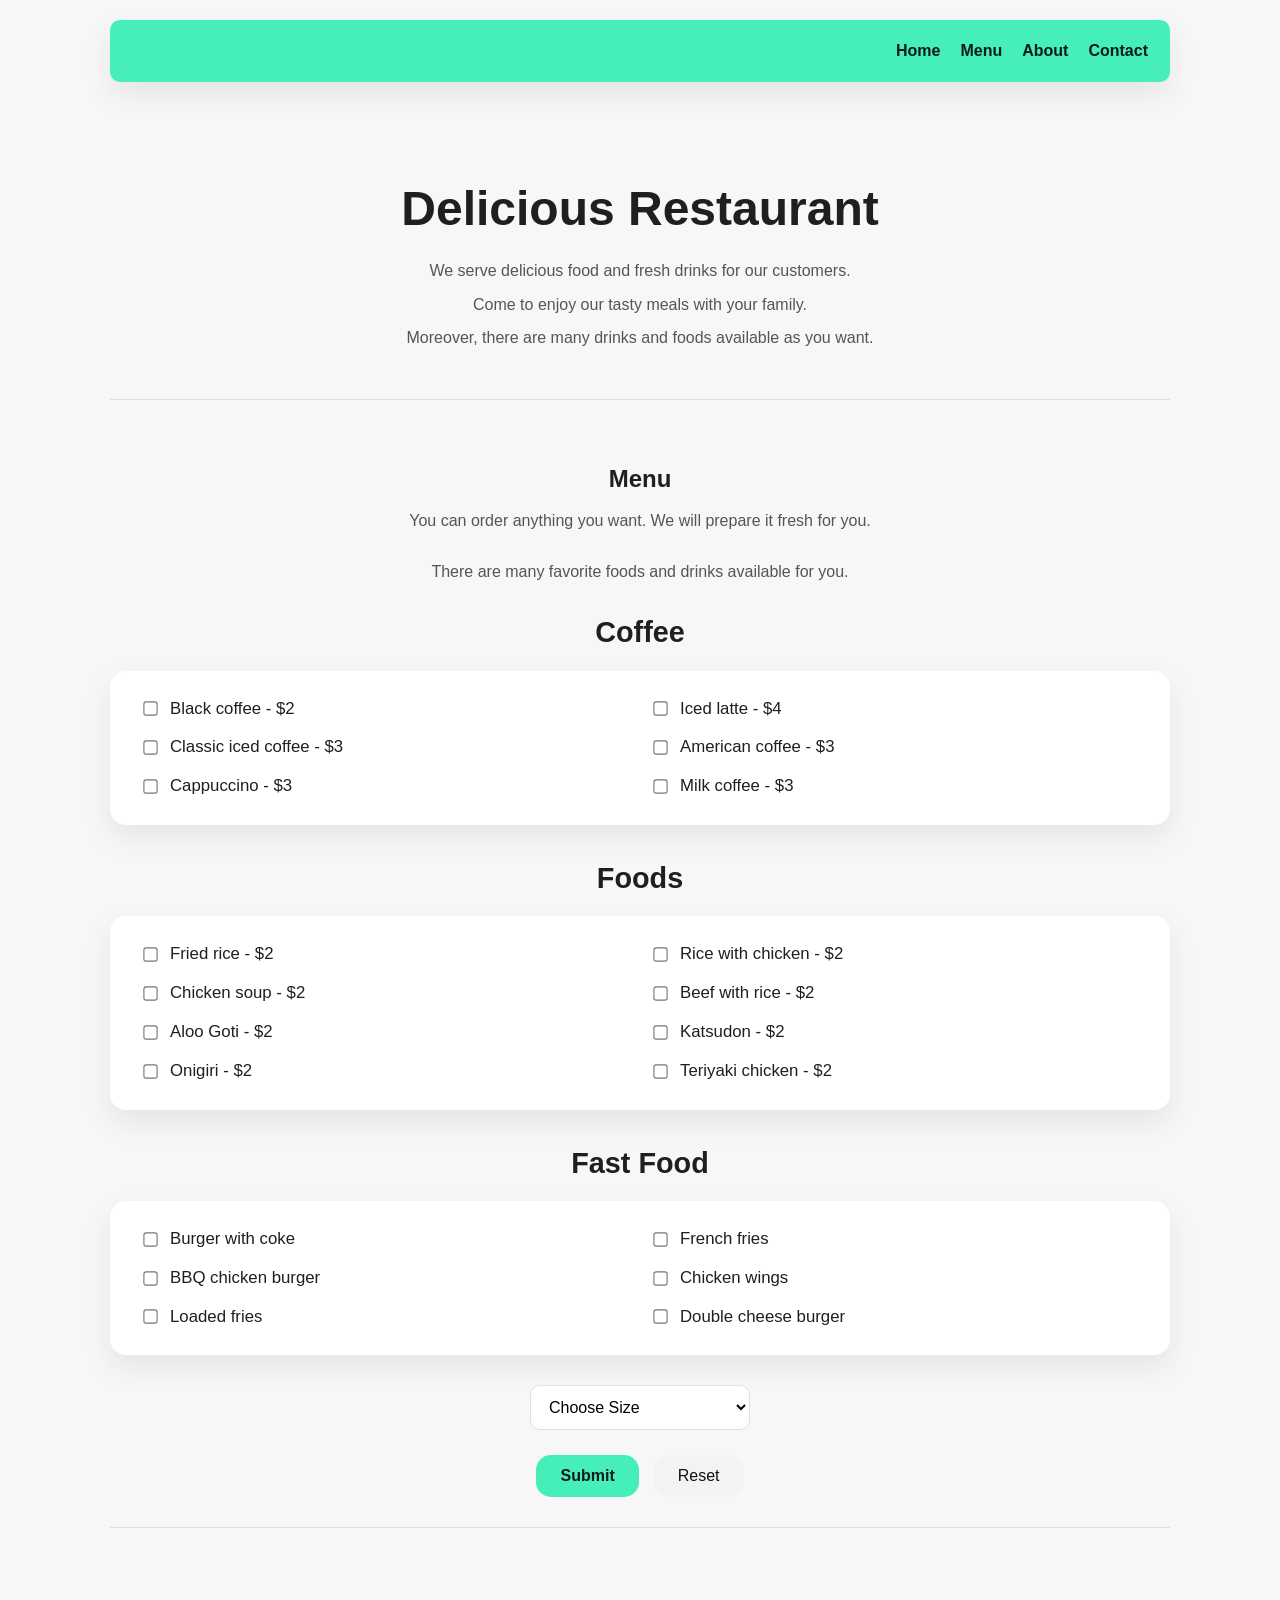
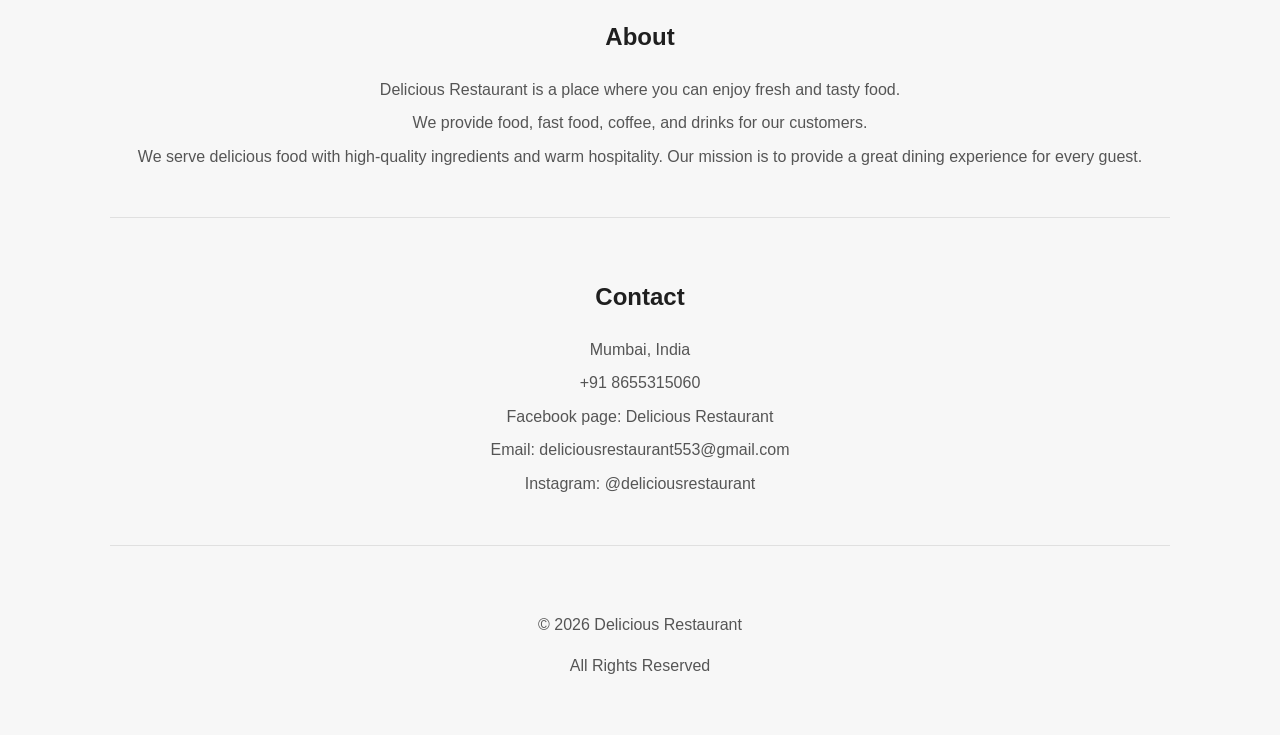
==== commit 5c040e99: "Add files via upload" ====
--- a/index.html
+++ b/index.html
@@ -3,72 +3,308 @@
 <head>
     <meta charset="UTF-8">
     <meta name="viewport" content="width=device-width, initial-scale=1.0">
-    <title>Form</title>
+    <title>Delicious Restaurant</title>
+    <style>
+        :root {
+            --primary: #46efba;
+            --primary-dark: #1dbd92;
+            --bg: #f7f7f7;
+            --card: #ffffff;
+            --text: #1f1f1f;
+            --muted: #555;
+            --border: #e0e0e0;
+            --shadow: 0 12px 30px rgba(0, 0, 0, 0.08);
+        }
+
+        * {
+            box-sizing: border-box;
+        }
+
+        body {
+            margin: 0;
+            font-family: Arial, sans-serif;
+            background: var(--bg);
+            color: var(--text);
+            line-height: 1.6;
+        }
+
+        .container {
+            max-width: 1100px;
+            margin: 0 auto;
+            padding: 0 20px;
+        }
+
+        .navbar {
+            background-color: var(--primary);
+            border-radius: 10px;
+            margin: 20px auto;
+            padding: 18px 22px;
+            display: flex;
+            justify-content: flex-end;
+            gap: 20px;
+            flex-wrap: wrap;
+            box-shadow: var(--shadow);
+        }
+
+        .navbar a {
+            color: #0d1b1a;
+            text-decoration: none;
+            font-weight: 600;
+        }
+
+        .navbar a:hover {
+            text-decoration: underline;
+        }
+
+        .hero {
+            text-align: center;
+            padding: 30px 20px 10px;
+        }
+
+        .hero h1 {
+            margin-bottom: 10px;
+            font-size: clamp(2rem, 4vw, 3rem);
+        }
+
+        .hero p {
+            margin: 8px 0;
+            color: var(--muted);
+        }
+
+        hr {
+            border: 0;
+            border-top: 1px solid var(--border);
+            margin: 30px 0;
+        }
+
+        .menu-section {
+            padding: 10px 0 30px;
+        }
+
+        .section-title {
+            text-align: center;
+            margin-bottom: 10px;
+        }
+
+        .section-intro {
+            text-align: center;
+            color: var(--muted);
+            max-width: 700px;
+            margin: 0 auto 25px;
+        }
+
+        .menu-category {
+            margin-bottom: 30px;
+        }
+
+        .menu-category h3 {
+            margin: 0 0 15px;
+            font-size: 1.8rem;
+            text-align: center;
+        }
+
+        .menu-list {
+            background: var(--card);
+            border-radius: 16px;
+            box-shadow: var(--shadow);
+            padding: 25px 30px;
+            display: grid;
+            grid-template-columns: repeat(2, minmax(220px, 1fr));
+            gap: 12px 20px;
+        }
+
+        .menu-item {
+            display: flex;
+            align-items: center;
+            gap: 10px;
+            font-size: 1.05rem;
+        }
+
+        .menu-item input {
+            accent-color: var(--primary-dark);
+            transform: scale(1.1);
+        }
+
+        .size-select-wrap {
+            text-align: center;
+            margin: 25px 0;
+        }
+
+        select {
+            width: 220px;
+            padding: 12px 14px;
+            border-radius: 10px;
+            border: 1px solid var(--border);
+            background: #fff;
+            font-size: 1rem;
+        }
+
+        .button-group {
+            text-align: center;
+            margin: 20px 0 10px;
+            display: flex;
+            justify-content: center;
+            gap: 15px;
+            flex-wrap: wrap;
+        }
+
+        button {
+            padding: 12px 24px;
+            border: none;
+            border-radius: 15px;
+            cursor: pointer;
+            font-size: 1rem;
+            transition: 0.2s ease;
+        }
+
+        .submit-btn {
+            background-color: var(--primary);
+            color: #0d1b1a;
+            font-weight: 700;
+        }
+
+        .submit-btn:hover {
+            background-color: var(--primary-dark);
+        }
+
+        .reset-btn {
+            background: #f1f3f4;
+            color: #111;
+        }
+
+        .reset-btn:hover {
+            background: #e0e4e6;
+        }
+
+        .about, .contact {
+            text-align: center;
+            padding: 10px 0;
+        }
+
+        .about p, .contact p {
+            margin: 8px 0;
+            color: var(--muted);
+        }
+
+        footer {
+            text-align: center;
+            padding: 20px 0 40px;
+            color: var(--muted);
+        }
+
+        @media (max-width: 700px) {
+            .navbar {
+                justify-content: center;
+            }
+
+            .menu-list {
+                grid-template-columns: 1fr;
+            }
+        }
+    </style>
 </head>
 <body>
-    
-    <h1 align="center">HTML using form element:</h1>
-    <h3 align="center">Personal Information</h3>
-    <h3 align="center">Using only</h3>
-    <form>
-        <table cellpadding="5px" cellspacing="5px" bgcolor="skyblue" align="center">
-            <tr>
-                
-                <td>Roll No:</td>
-                <td><input type="text" size=""></td>
-                <tr>
-                <td>Student name:</td>
-                <td><input type="text" size=""></td>
-                <tr>
-                <td>Roll No:</td>
-                <td><input type="text" size=""></td>
-                </tr>
-                </tr>
-                <tr>
-                    <td>father's name:</td>
-                    <td><input type="text" size=""></td>
-
-                </tr>
-                <tr>
-                    <td>Date Of birth:</td>
-                    <td><input type="date" name="Date" size="" id=""></td>
-                </tr>
-                <tr>
-                    <td>Mobil No:</td>
-                    <td><input type="text" size="2"> <input type="text" size="20"></td>
-                </tr>
-                <tr>
-                    <td>Email:</td>
-                    <td><input type="email" name="Email" id="" size=""></td>
-                </tr>
-                <tr>
-                    <td>Password:</td>
-                    <td><input type="password" name="password" id="" size=""></td>
-                </tr>
-                <tr>
-                    <td>Gender:</td>
-                    <td><input type="radio"  size="" name="gender:">Male <input type="radio" name="gender:"> Female</td>
-                </tr>
-                <tr>
-                    <td>Department:</td>
-                    <td><input type="radio" name="dp">Phylosophy</td>
-                    <td><input type="radio" name="dp">Application</td>
-                    <td><input type="radio" name="dp">Data Science</td>
-                    <td><input type="radio" name="dp">Marketing</td>
-                    <td><input type="radio" name="dp">Civil</td>
-                      <td><input type="radio" name="dp">Engineering</td>
-                    
-
-                </tr>
-                <tr>
-                    <td><Button>Submit</Button></td>
-                </tr>
-            </tr>
-            
-        </table>
-    </form>
-    <form>
-        
-    </form>
+    <div class="container">
+        <nav class="navbar" aria-label="Main navigation">
+            <a href="#home">Home</a>
+            <a href="#menu">Menu</a>
+            <a href="#about">About</a>
+            <a href="#contact">Contact</a>
+        </nav>
+
+        <section id="home" class="hero">
+            <h1>Delicious Restaurant</h1>
+            <p>We serve delicious food and fresh drinks for our customers.</p>
+            <p>Come to enjoy our tasty meals with your family.</p>
+            <p>Moreover, there are many drinks and foods available as you want.</p>
+        </section>
+
+        <hr>
+
+        <form id="menu" class="menu-section">
+            <h2 class="section-title">Menu</h2>
+            <p class="section-intro">You can order anything you want. We will prepare it fresh for you.</p>
+            <p class="section-intro">There are many favorite foods and drinks available for you.</p>
+
+            <div class="menu-category">
+                <h3>Coffee</h3>
+                <div class="menu-list">
+                    <label class="menu-item"><input type="checkbox" name="coffee" value="Black coffee"> Black coffee - $2</label>
+                    <label class="menu-item"><input type="checkbox" name="coffee" value="Iced latte"> Iced latte - $4</label>
+                    <label class="menu-item"><input type="checkbox" name="coffee" value="Classic iced coffee"> Classic iced coffee - $3</label>
+                    <label class="menu-item"><input type="checkbox" name="coffee" value="American coffee"> American coffee - $3</label>
+                    <label class="menu-item"><input type="checkbox" name="coffee" value="Cappuccino"> Cappuccino - $3</label>
+                    <label class="menu-item"><input type="checkbox" name="coffee" value="Milk coffee"> Milk coffee - $3</label>
+                </div>
+            </div>
+
+            <div class="menu-category">
+                <h3>Foods</h3>
+                <div class="menu-list">
+                    <label class="menu-item"><input type="checkbox" name="food" value="Fried rice"> Fried rice - $2</label>
+                    <label class="menu-item"><input type="checkbox" name="food" value="Rice with chicken"> Rice with chicken - $2</label>
+                    <label class="menu-item"><input type="checkbox" name="food" value="Chicken soup"> Chicken soup - $2</label>
+                    <label class="menu-item"><input type="checkbox" name="food" value="Beef with rice"> Beef with rice - $2</label>
+                    <label class="menu-item"><input type="checkbox" name="food" value="Aloo Goti"> Aloo Goti - $2</label>
+                    <label class="menu-item"><input type="checkbox" name="food" value="Katsudon"> Katsudon - $2</label>
+                    <label class="menu-item"><input type="checkbox" name="food" value="Onigiri"> Onigiri - $2</label>
+                    <label class="menu-item"><input type="checkbox" name="food" value="Teriyaki chicken"> Teriyaki chicken - $2</label>
+                </div>
+            </div>
+
+            <div class="menu-category">
+                <h3>Fast Food</h3>
+                <div class="menu-list">
+                    <label class="menu-item"><input type="checkbox" name="fastfood" value="Burger with coke"> Burger with coke</label>
+                    <label class="menu-item"><input type="checkbox" name="fastfood" value="French fries"> French fries</label>
+                    <label class="menu-item"><input type="checkbox" name="fastfood" value="BBQ chicken burger"> BBQ chicken burger</label>
+                    <label class="menu-item"><input type="checkbox" name="fastfood" value="Chicken wings"> Chicken wings</label>
+                    <label class="menu-item"><input type="checkbox" name="fastfood" value="Loaded fries"> Loaded fries</label>
+                    <label class="menu-item"><input type="checkbox" name="fastfood" value="Double cheese burger"> Double cheese burger</label>
+                </div>
+            </div>
+
+            <div class="size-select-wrap">
+                <label for="size" class="sr-only" style="position:absolute;left:-9999px;">Choose size</label>
+                <select id="size" name="size">
+                    <option value="">Choose Size</option>
+                    <option value="regular">Regular</option>
+                    <option value="medium">Medium</option>
+                    <option value="large">Large</option>
+                </select>
+            </div>
+
+            <div class="button-group">
+                <button class="submit-btn" type="submit">Submit</button>
+                <button class="reset-btn" type="reset">Reset</button>
+            </div>
+            <hr>
+        </form>
+
+        <section id="about" class="about">
+            <h2>About</h2>
+            <p>Delicious Restaurant is a place where you can enjoy fresh and tasty food.</p>
+            <p>We provide food, fast food, coffee, and drinks for our customers.</p>
+            <p>We serve delicious food with high-quality ingredients and warm hospitality. Our mission is to provide a great dining experience for every guest.</p>
+        </section>
+
+        <hr>
+
+        <section id="contact" class="contact">
+            <h2>Contact</h2>
+            <p>Mumbai, India</p>
+            <p>+91 8655315060</p>
+            <p>Facebook page: Delicious Restaurant</p>
+            <p>Email: deliciousrestaurant553@gmail.com</p>
+            <p>Instagram: @deliciousrestaurant</p>
+        </section>
+
+        <hr>
+
+        <footer>
+            <p>© 2026 Delicious Restaurant</p>
+            <p>All Rights Reserved</p>
+        </footer>
+    </div>
 </body>
 </html>
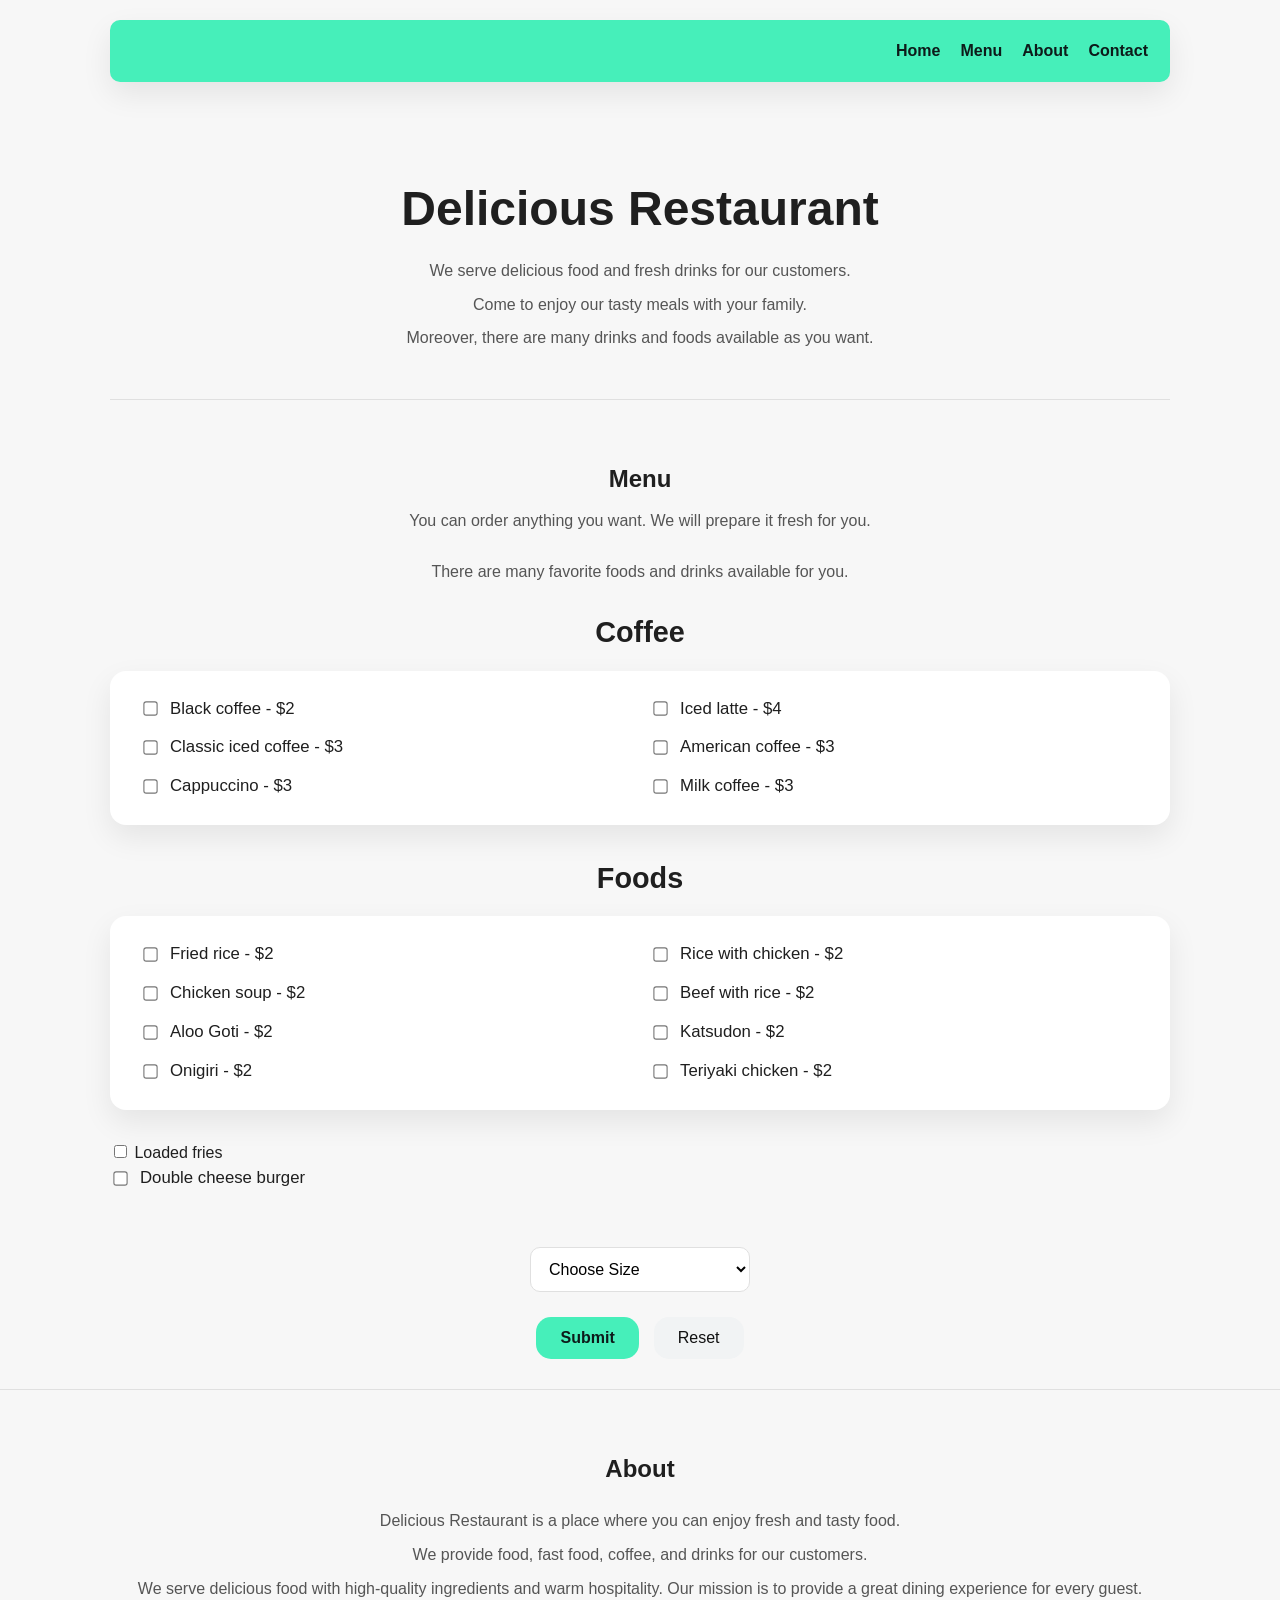
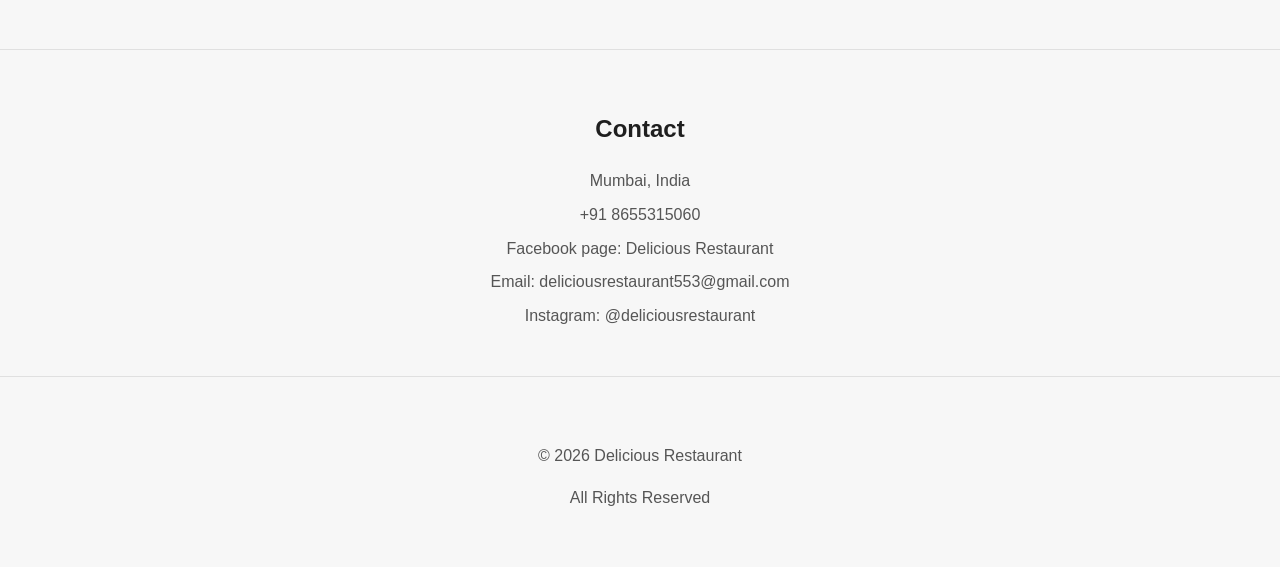
==== commit e1a39b1f: "Update index.html" ====
--- a/index.html
+++ b/index.html
@@ -250,16 +250,7 @@
                     <label class="menu-item"><input type="checkbox" name="food" value="Onigiri"> Onigiri - $2</label>
                     <label class="menu-item"><input type="checkbox" name="food" value="Teriyaki chicken"> Teriyaki chicken - $2</label>
                 </div>
-            </div>
-
-            <div class="menu-category">
-                <h3>Fast Food</h3>
-                <div class="menu-list">
-                    <label class="menu-item"><input type="checkbox" name="fastfood" value="Burger with coke"> Burger with coke</label>
-                    <label class="menu-item"><input type="checkbox" name="fastfood" value="French fries"> French fries</label>
-                    <label class="menu-item"><input type="checkbox" name="fastfood" value="BBQ chicken burger"> BBQ chicken burger</label>
-                    <label class="menu-item"><input type="checkbox" name="fastfood" value="Chicken wings"> Chicken wings</label>
-                    <label class="menu-item"><input type="checkbox" name="fastfood" value="Loaded fries"> Loaded fries</label>
+            </div> <input type="checkbox" name="fastfood" value="Loaded fries"> Loaded fries</label>
                     <label class="menu-item"><input type="checkbox" name="fastfood" value="Double cheese burger"> Double cheese burger</label>
                 </div>
             </div>
